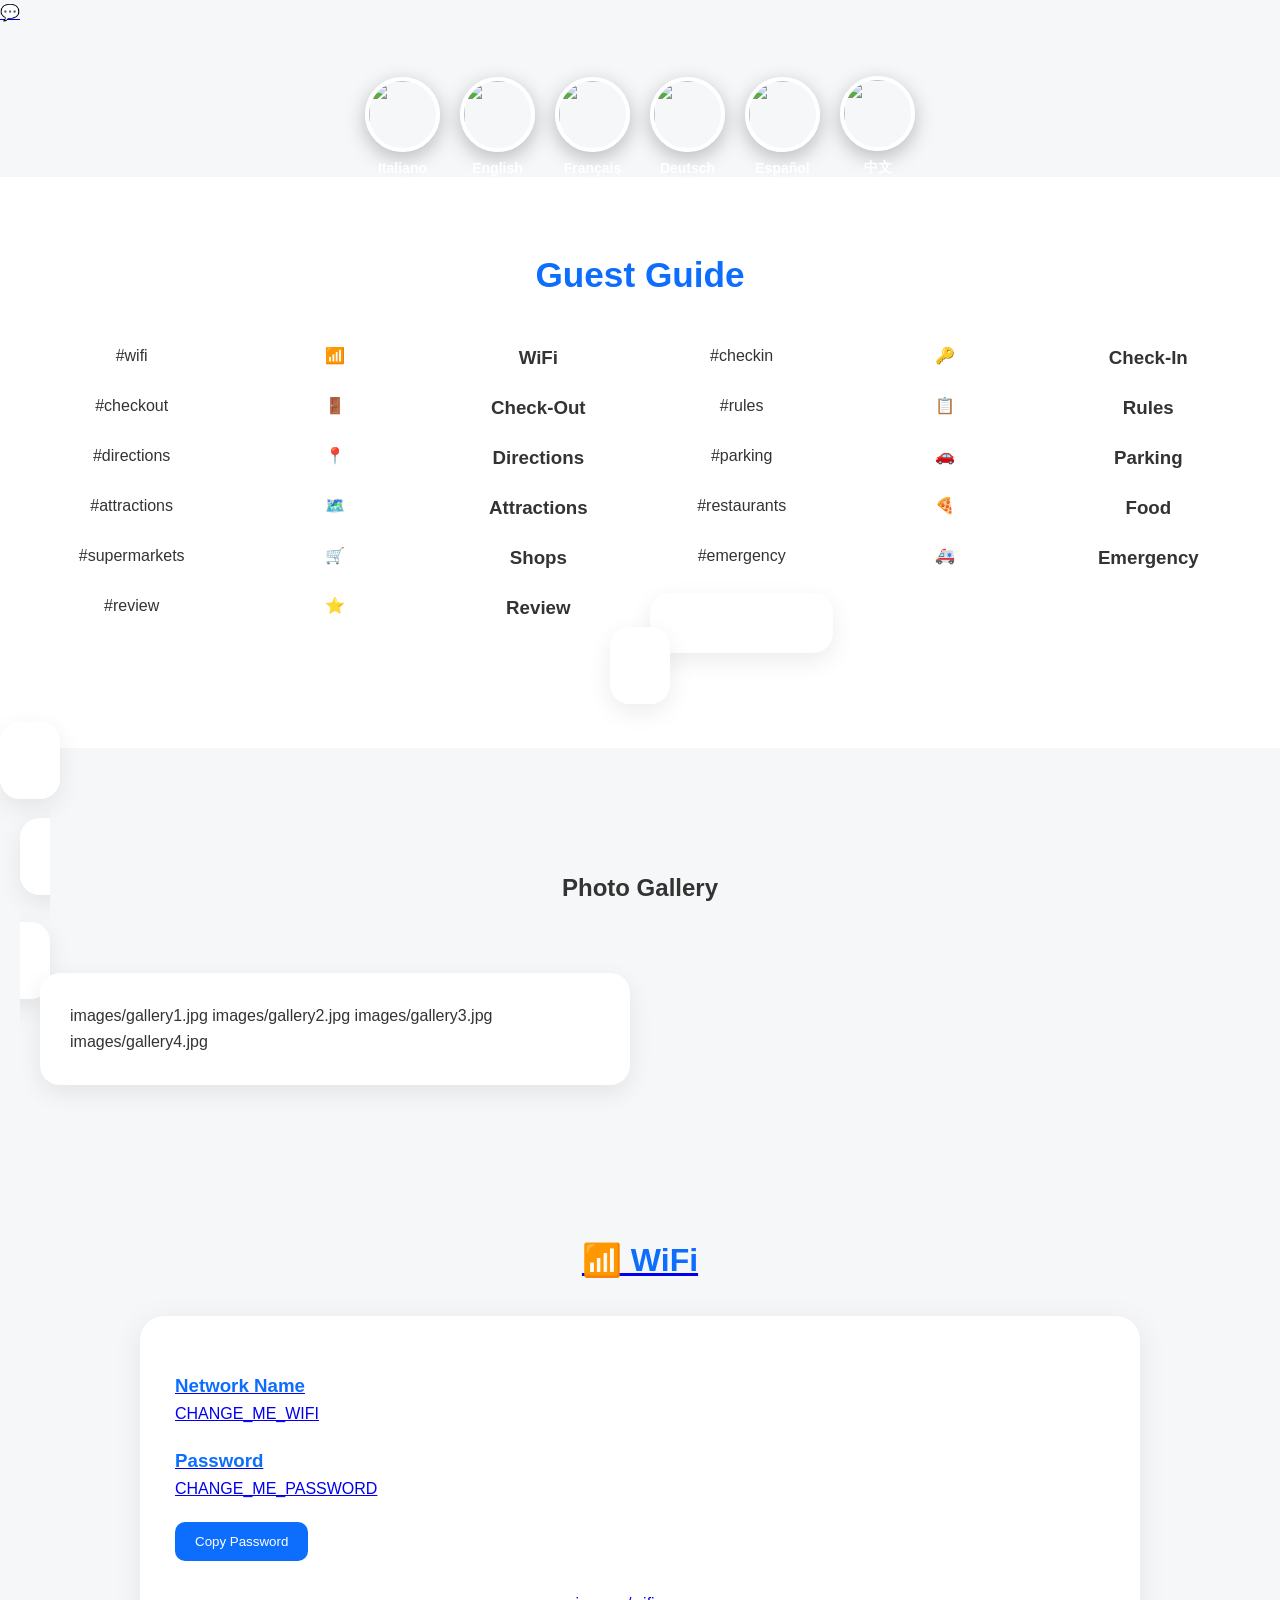
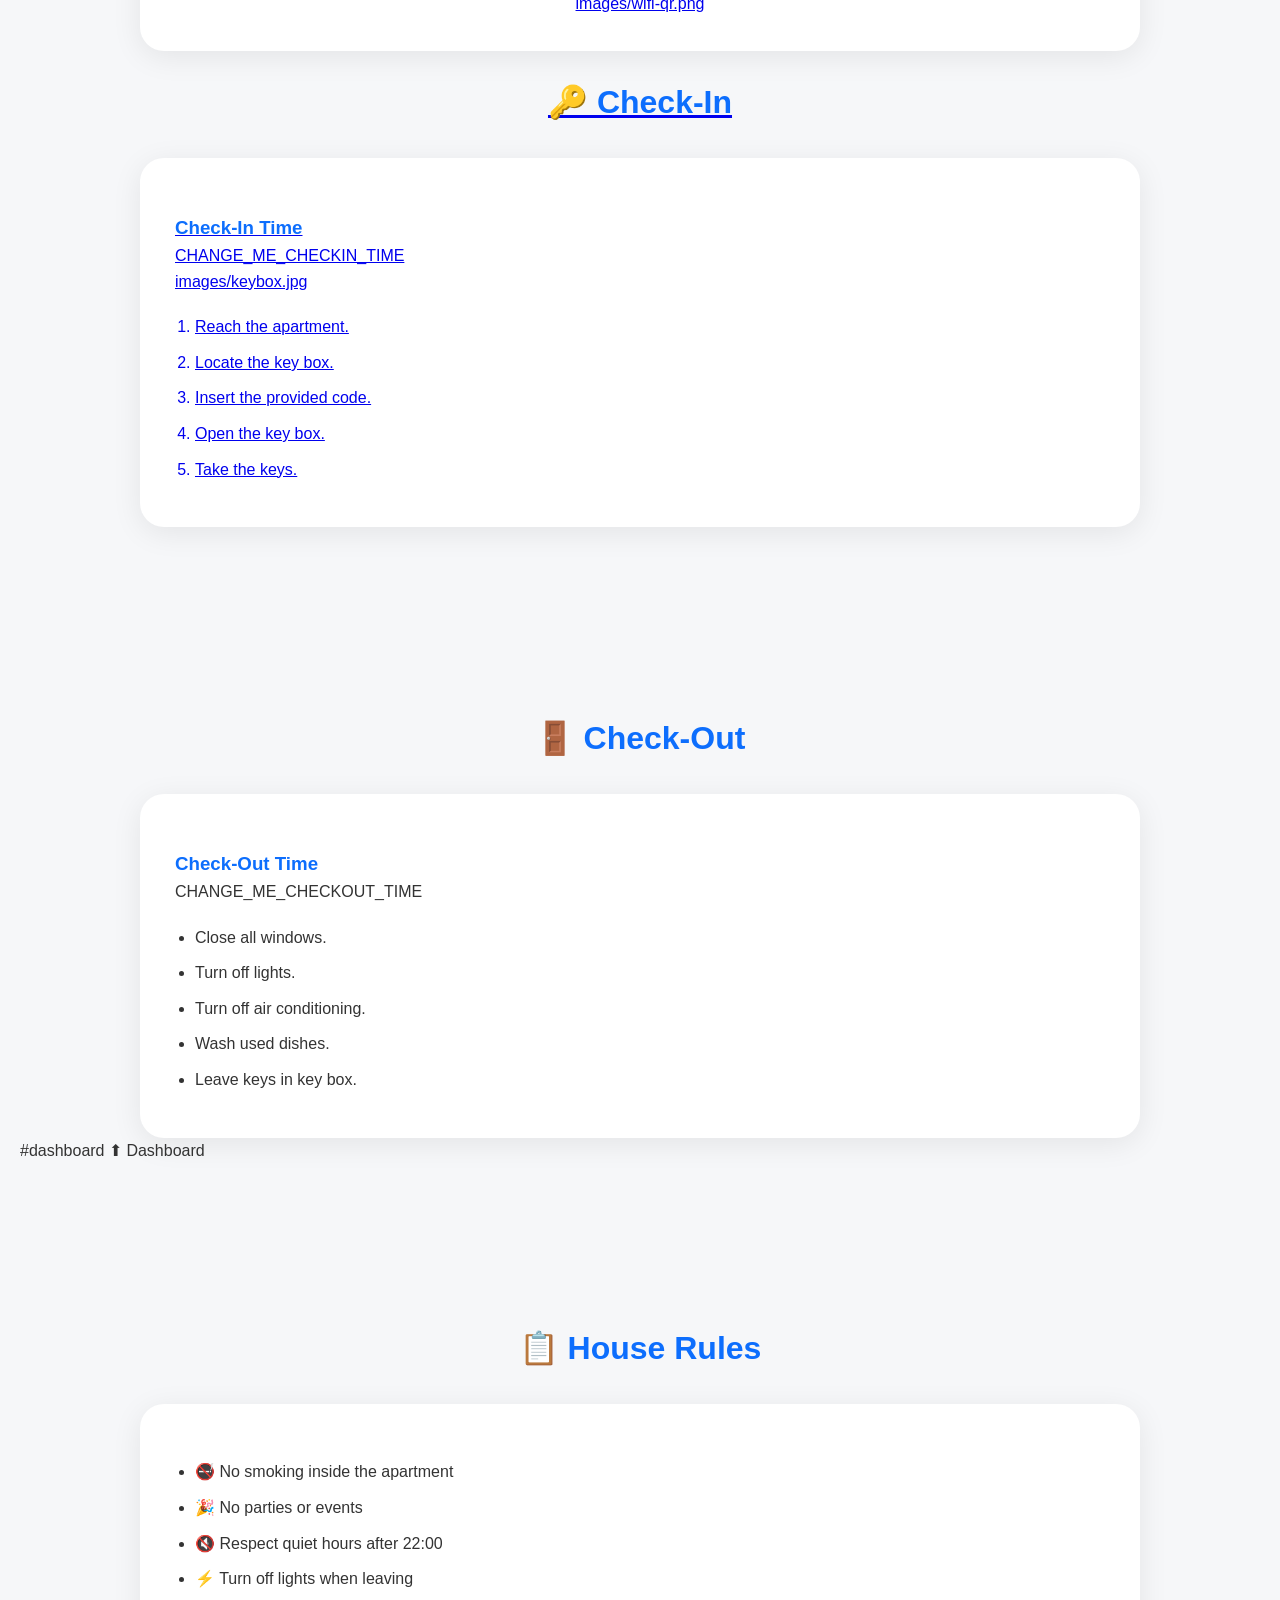
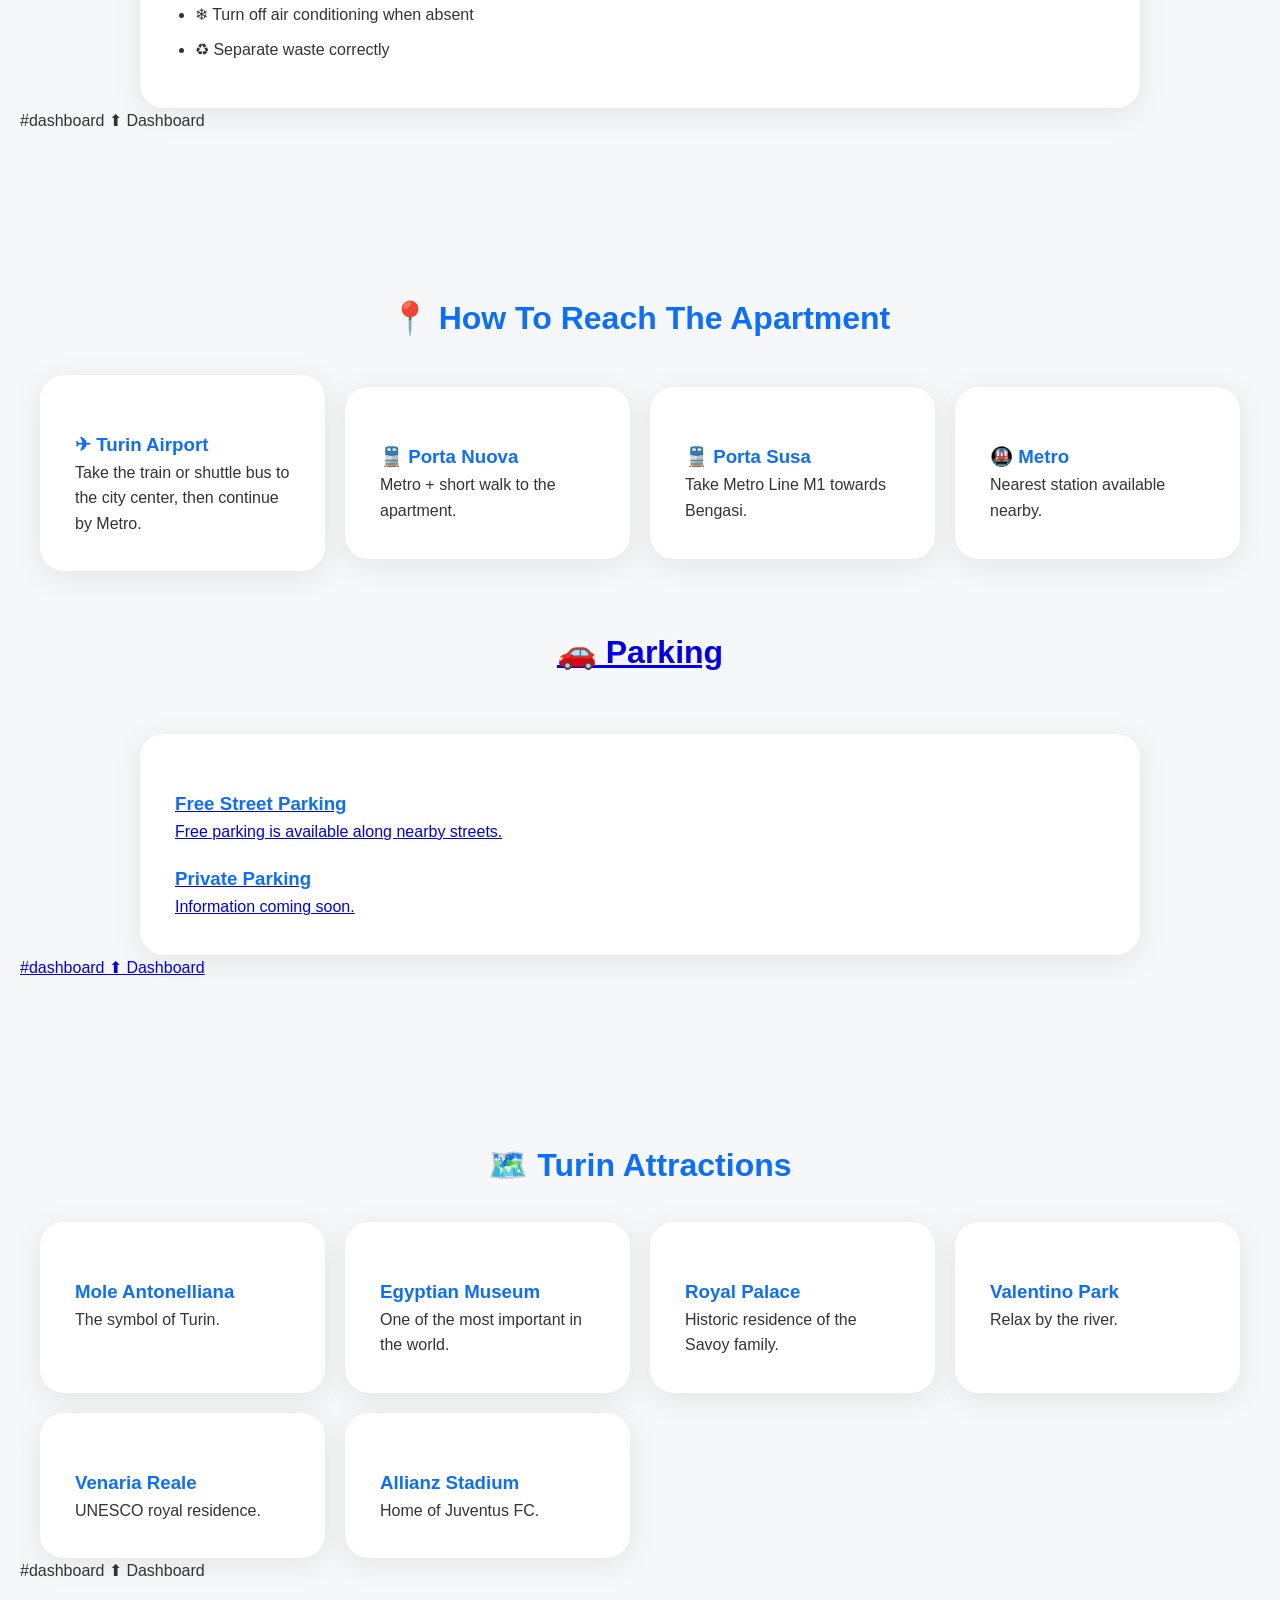
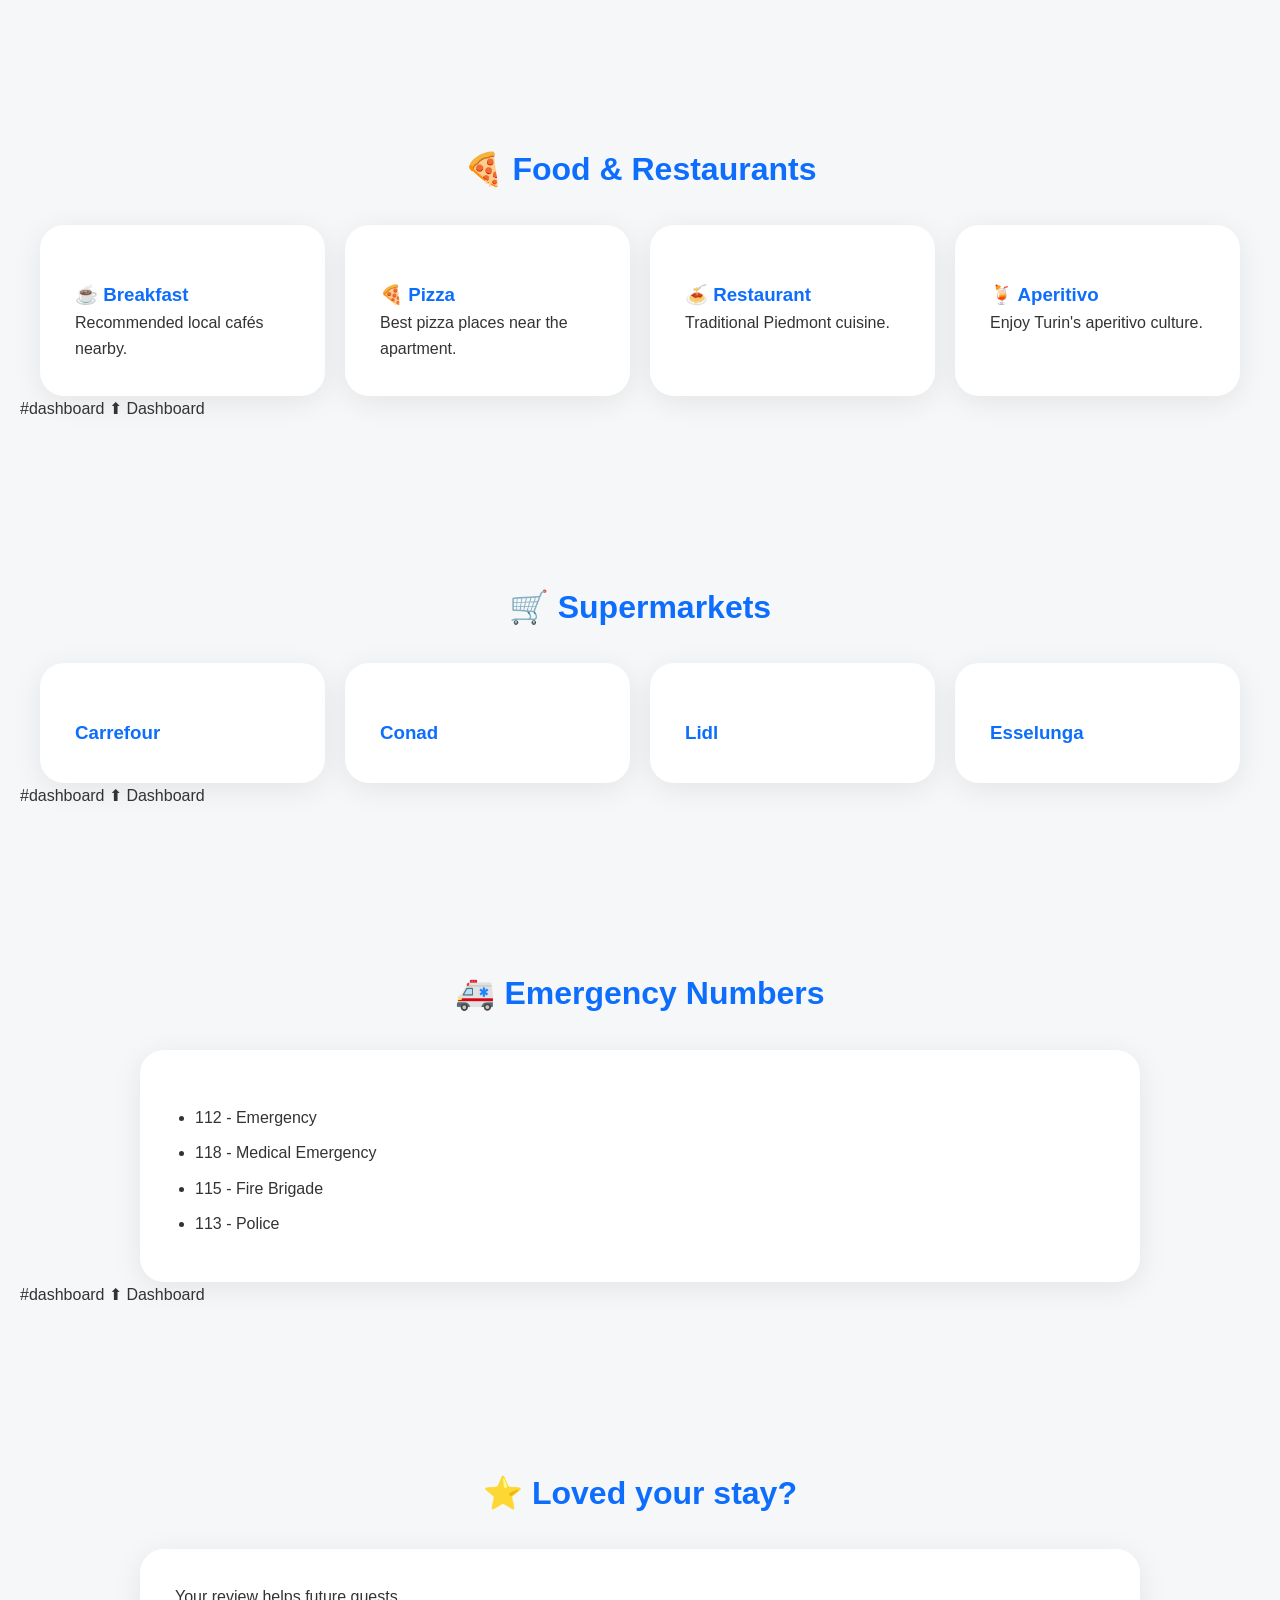
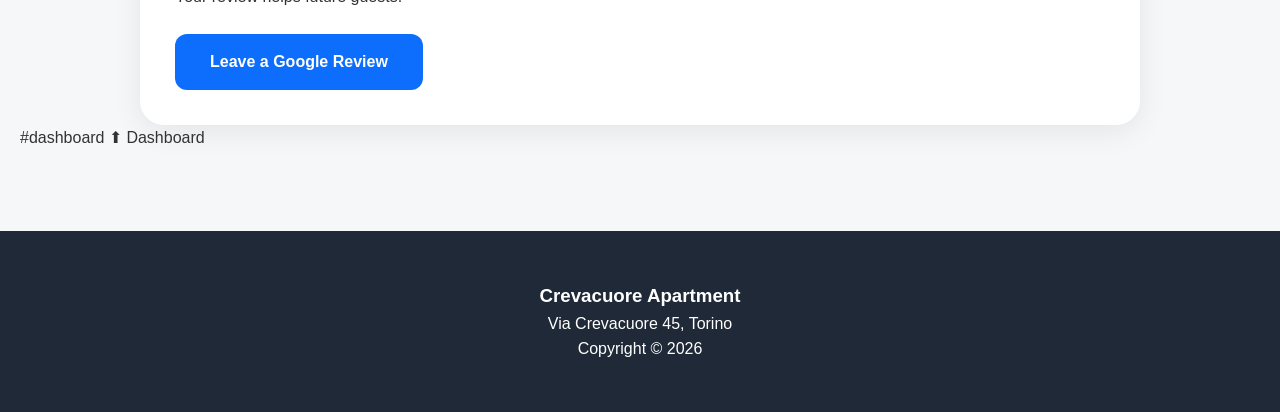
==== index.html @ 4a92e488 "initial commit" ====
<!DOCTYPE html>
<html lang="it">

<head>

    <meta charset="UTF-8">

    <meta name="viewport"
          content="width=device-width, initial-scale=1.0">

    <meta name="description"
          content="Crevacuore Apartment - Welcome Guide">

    <title>Crevacuore Apartment</title>

    <link rel="stylesheet" href="style.css">

</head>

<body>

<!-- ===================================== -->
<!-- FLOATING WHATSAPP -->
<!-- ===================================== -->

<a href="https://wa.me/CHANGE_ME_WHATSAPP"
   class="whatsapp-button"
   target="_blank">

    💬

</a>


<!-- ===================================== -->
<!-- HERO -->
<!-- ====================================

        <div class="hero-content">

            <h1 id="site-title">
                Crevacuore Apartment
            </h1>

            <p id="welcome-message">
                Welcome to Turin
            </p>

            <!-- Language Selector -->

            <div class="language-selector">

                <button class="lang-btn"
                        data-lang="it">
             
                    <img src="https://flagcdn.com/w160/it.png">

                    <span>Italiano</span>

                </button>

                <button class="lang-btn"
                        data-lang="en">

                    <img src="https://flagcdn.com/w160/gb.png">

                    <span>English</span>

                </button>

                <button class="lang-btn"
                        data-lang="fr">

                    <img src="https://flagcdn.com/w160/fr.png">

                    <span>Français</span>

                </button>

                <button class="lang-btn"
                        data-lang="de">

                    <img src="https://flagcdn.com/w160/de.png">

                    <span>Deutsch</span>

                </button>

                <button class="lang-btn"
                        data-lang="es">

                    <img src="https://flagcdn.com/w160/es.png">

                    <span>Español</span>

                </button>

                <button class="lang-btn"
                        data-lang="zh">

                    <img src="https://flagcdn.com/w160/cn.png">

                    <span>中文</span>

                </button>

            </div>

        </div>

    </div>

</header>


<!-- ===================================== -->
<!-- DASHBOARD -->
<!-- ===================================== -->

<section id="dashboard">

    <h2>Guest Guide</h2>

    <div class="dashboard-grid">

        #wifi
            <span>📶</span>
            <h3>WiFi</h3>
        </a>

        #checkin
            <span>🔑</span>
            <h3>Check‑In</h3>
        </a>

        #checkout
            <span>🚪</span>
            <h3>Check‑Out</h3>
        </a>

        #rules
            <span>📋</span>
            <h3>Rules</h3>
        </a>

        #directions
            <span>📍</span>
            <h3>Directions</h3>
        </a>

        #parking
            <span>🚗</span>
            <h3>Parking</h3>
        </a>

        #attractions
            <span>🗺️</span>
            <h3>Attractions</h3>
        </a>

        #restaurants
            <span>🍕</span>
            <h3>Food</h3>
        </a>

        #supermarkets
            <span>🛒</span>
            <h3>Shops</h3>
        </a>

        #emergency
            <span>🚑</span>
            <h3>Emergency</h3>
        </a>

        #review
            <span>⭐</span>
            <h3>Review</h3>
        </a>

        <a href="https://wa.me/CHANGE_ME_WHATSAPP"
           class="dashboard-card"
           target       </a>

    </div>

</section>


<!-- ===================================== -->
<!-- GALLERY -->
<!-- ===================================== -->

<section id="gallery">

    <h2>Photo Gallery</h2>

    <div class="gallery-grid">

        images/gallery1.jpg
        images/gallery2.jpg
        images/gallery3.jpg
        images/gallery4.jpg
        <mages/gallery5.jpg

    </div>

    <a href="#dashboard"
       class   </a>

</section>


<!-- ===================================== -->
<!-- WIFI -->
<!-- ===================================== -->

<section id="wifi"
         class="content-section">

    <h2>📶 WiFi</h2>

    <div class="card">

        <h3>Network Name</h3>

        <p id="wifi-name">
            CHANGE_ME_WIFI
        </p>

        <h3>Password</h3>

        <p id="wifi-password">
            CHANGE_ME_PASSWORD
        </p>

        <button id="copy-password">

            Copy Password

        </button>

        <div class="wifi-qr">

            images/wifi-qr.png

        </div>

    </div>

    <a href="#

       ⬆ Dashboard

    </a>

</section>


<!-- ===================================== -->
<!-- CHECK IN -->
<!-- ===================================== -->

<section id="checkin"
         class="content-section">

    <h2>🔑 Check‑In</h2>

    <div class="card">

        <h3>Check-In Time</h3>

        <p>

            CHANGE_ME_CHECKIN_TIME

        </p>

        images/keybox.jpg

        <ol>

            <li>Reach the apartment.</li>

            <li>Locate the key box.</li>

            <li>Insert the provided code.</li>

            <li>Open the key box.</li>

            <li>Take the keys.</li>

        </ol>

    </div>

    <a hrefard

       ⬆ Dashboard

    </a>

</section>


<!-- ===================================== -->
<!-- CHECK OUT -->
<!-- ===================================== -->

<section id="checkout"
         class="content-section">

    <h2>🚪 Check‑Out</h2>

    <div class="card">

        <h3>Check-Out Time</h3>

        <p>

            CHANGE_ME_CHECKOUT_TIME

        </p>

        <ul>

            <li>Close all windows.</li>

            <li>Turn off lights.</li>

            <li>Turn off air conditioning.</li>

            <li>Wash used dishes.</li>

            <li>Leave keys in key box.</li>

        </ul>

    </div>

    #dashboard

       ⬆ Dashboard

    </a>

</section>

<!-- ===================================== -->
<!-- HOUSE RULES -->
<!-- ===================================== -->

<section id="rules"
         class="content-section">

    <h2>📋 House Rules</h2>

    <div class="card">

        <ul>

            <li>🚭 No smoking inside the apartment</li>

            <li>🎉 No parties or events</li>

            <li>🔇 Respect quiet hours after 22:00</li>

            <li>⚡ Turn off lights when leaving</li>

            <li>❄ Turn off air conditioning when absent</li>

            <li>♻ Separate waste correctly</li>

        </ul>

    </div>

    #dashboard
        ⬆ Dashboard
    </a>

</section>


<!-- ===================================== -->
<!-- HOW TO REACH US -->
<!-- ===================================== -->

<section id="directions"
         class="content-section">

    <h2>📍 How To Reach The Apartment</h2>

    <div class="directions-grid">

        <div class="card">

            <h3>✈ Turin Airport</h3>

            <p>
                Take the train or shuttle bus to the city
                center, then continue by Metro.
            </p>

        </div>

        <div class="card">

            <h3>🚆 Porta Nuova</h3>

            <p>
                Metro + short walk to the apartment.
            </p>

        </div>

        <div class="card">

            <h3>🚆 Porta Susa</h3>

            <p>
                Take Metro Line M1 towards Bengasi.
            </p>

        </div>

        <div class="card">

            <h3>🚇 Metro</h3>

            <p>
                Nearest station available nearby.
            </p>

        </div>

    </div>

    <p class="maps-link">

        <a target="_blank"
           href="https://mapsino

            Open in Google Maps

        </a>

    </p>

    #dashboard
        ⬆ Dashboard
    </a>

</section>


<!-- ===================================== -->
<!-- PARKING -->
<!-- ===================================== -->

<section id="parking"
         class="content-section">

    <h2>🚗 Parking</h2>

    <div class="card">

        <h3>Free Street Parking</h3>

        <p>

            Free parking is available along nearby streets.

        </p>

        <h3>Private Parking</h3>

        <p>

            Information coming soon.

        </p>

    </div>

    #dashboard
        ⬆ Dashboard
    </a>

</section>


<!-- ===================================== -->
<!-- ATTRACTIONS -->
<!-- ===================================== -->

<section id="attractions"
         class="content-section">

    <h2>🗺️ Turin Attractions</h2>

    <div class="cards-grid">

        <div class="card">
            <h3>Mole Antonelliana</h3>
            <p>The symbol of Turin.</p>
        </div>

        <div class="card">
            <h3>Egyptian Museum</h3>
            <p>One of the most important in the world.</p>
        </div>

        <div class="card">
            <h3>Royal Palace</h3>
            <p>Historic residence of the Savoy family.</p>
        </div>

        <div class="card">
            <h3>Valentino Park</h3>
            <p>Relax by the river.</p>
        </div>

        <div class="card">
            <h3>Venaria Reale</h3>
            <p>UNESCO royal residence.</p>
        </div>

        <div class="card">
            <h3>Allianz Stadium</h3>
            <p>Home of Juventus FC.</p>
        </div>

    </div>

    #dashboard
        ⬆ Dashboard
    </a>

</section>


<!-- ===================================== -->
<!-- RESTAURANTS -->
<!-- ===================================== -->

<section id="restaurants"
         class="content-section">

    <h2>🍕 Food & Restaurants</h2>

    <div class="cards-grid">

        <div class="card">
            <h3>☕ Breakfast</h3>
            <p>Recommended local cafés nearby.</p>
        </div>

        <div class="card">
            <h3>🍕 Pizza</h3>
            <p>Best pizza places near the apartment.</p>
        </div>

        <div class="card">
            <h3>🍝 Restaurant</h3>
            <p>Traditional Piedmont cuisine.</p>
        </div>

        <div class="card">
            <h3>🍹 Aperitivo</h3>
            <p>Enjoy Turin's aperitivo culture.</p>
        </div>

    </div>

    #dashboard
        ⬆ Dashboard
    </a>

</section>


<!-- ===================================== -->
<!-- SUPERMARKETS -->
<!-- ===================================== -->

<section id="supermarkets"
         class="content-section">

    <h2>🛒 Supermarkets</h2>

    <div class="cards-grid">

        <div class="card">
            <h3>Carrefour</h3>
        </div>

        <div class="card">
            <h3>Conad</h3>
        </div>

        <div class="card">
            <h3>Lidl</h3>
        </div>

        <div class="card">
            <h3>Esselunga</h3>
        </div>

    </div>

    #dashboard
        ⬆ Dashboard
    </a>

</section>


<!-- ===================================== -->
<!-- EMERGENCY -->
<!-- ===================================== -->

<section id="emergency"
         class="content-section">

    <h2>🚑 Emergency Numbers</h2>

    <div class="card">

        <ul>

            <li>112 - Emergency</li>

            <li>118 - Medical Emergency</li>

            <li>115 - Fire Brigade</li>

            <li>113 - Police</li>

        </ul>

    </div>

    #dashboard
        ⬆ Dashboard
    </a>

</section>


<!-- ===================================== -->
<!-- GOOGLE REVIEW -->
<!-- ===================================== -->

<section id="review"
         class="content-section">

    <h2>⭐ Loved your stay?</h2>

    <div class="card">

        <p>

            Your review helps future guests.

        </p>

        <a class="review-button"
           target="_blank"
           href="https://g.page/r/CS7gSEFVlZXQEAE/review">

            Leave a Google Review

        </a>

    </div>

    #dashboard
        ⬆ Dashboard
    </a>

</section>


<!-- ===================================== -->
<!-- FOOTER -->
<!-- ===================================== -->

<footer>

    <div class="footer-content">

        <h3>Crevacuore Apartment</h3>

        <p>
            Via Crevacuore 45, Torino
        </p>

        <p>
            Copyright © 2026
        </p>

    </div>

</footer>


<!-- ===================================== -->
<!-- JAVASCRIPT -->
<!-- ===================================== -->

<script src="script.js"></script>

</body>
</html>
---- style.css ----
/* =======================================
   RESET
======================================= */

*{
    margin:0;
    padding:0;
    box-sizing:border-box;
}

html{
    scroll-behavior:smooth;
}

body{

    font-family:
        "Segoe UI",
        Tahoma,
        Geneva,
        Verdana,
        sans-serif;

    background:#f6f7f9;
    color:#333;

    line-height:1.6;
}

/* =======================================
   HERO
======================================= */

#hero{

    min-height:100vh;

    background-image:
        linear-gradient(
            rgba(0,0,0,.45),
            rgba(0,0,0,.45)
        ),
        url("images/hero.jpg");

    background-size:cover;
    background-position:center;

    display:flex;
    justify-content:center;
    align-items:center;

    text-align:center;
}

.hero-overlay{

    width:100%;
    padding:40px;
}

.hero-content{

    max-width:1200px;
    margin:auto;
}

#site-title{

    color:white;
    font-size:clamp(2.8rem,8vw,5rem);

    font-weight:700;
}

#welcome-message{

    color:white;

    margin-top:15px;

    font-size:1.4rem;
}

/* =======================================
   LANGUAGE SELECTOR
======================================= */

.language-selector{

    display:flex;

    justify-content:center;
    align-items:center;

    gap:20px;

    margin-top:50px;

    flex-wrap:wrap;
}

.lang-btn{

    border:none;
    background:none;

    cursor:pointer;

    display:flex;

    flex-direction:column;

    align-items:center;

    gap:8px;

    transition:.3s;
}

.lang-btn:hover{

    transform:translateY(-4px);
}

.lang-btn img{

    width:75px;
    height:75px;

    border-radius:50%;

    object-fit:cover;

    border:4px solid white;

    box-shadow:
        0 6px 20px
        rgba(0,0,0,.25);
}

.lang-btn span{

    color:white;

    font-size:14px;

    font-weight:600;
}

.gallery-overlay{
    position:fixed;
    inset:0;
    background:rgba(0,0,0,.9);
    display:flex;
    justify-content:center;
    align-items:center;
    z-index:10000;
}

.gallery-modal img{
    max-width:90%;
    max-height:90vh;
    border-radius:12px;
}

.close-gallery{
    position:absolute;
    top:20px;
    right:30px;
    color:white;
    font-size:40px;
    cursor:pointer;
}

.visible{
    animation:fadeIn .6s ease;
}

@keyframes fadeIn{
    from{
        opacity:0;
        transform:translateY(15px);
    }
    to{
        opacity:1;
        transform:translateY(0);
    }
}
/* =======================================
   DASHBOARD
======================================= */

#dashboard{

    padding:70px 20px;

    background:white;

    text-align:center;
}

#dashboard h2{

    font-size:2.2rem;

    color:#0d6efd;

    margin-bottom:40px;
}

.dashboard-grid{

    display:grid;

    gap:20px;

    max-width:1200px;

    margin:auto;

    grid-template-columns:
        repeat(
            auto-fit,
            minmax(180px,1fr)
        );
}

.dashboard-card{

    background:white;

    border-radius:20px;

    padding:30px;

    text-decoration:none;

    color:#333;

    box-shadow:
      0 8px 25px
      rgba(0,0,0,.08);

    transition:.3s;
}

.dashboard-card:hover{

    transform:translateY(-5px);

    box-shadow:
      0 16px 40px
      rgba(0,0,0,.15);
}

.dashboard-card span{

    display:block;

    font-size:2.6rem;

    margin-bottom:12px;
}

/* =======================================
   GALLERY
======================================= */

#gallery{

    padding:70px 20px;
}

#gallery h2{

    text-align:center;

    margin-bottom:40px;
}

.gallery-grid{

    max-width:1200px;

    margin:auto;

    display:grid;

    gap:20px;

    grid-template-columns:
        repeat(
            auto-fit,
            minmax(250px,1fr)
        );
}

.gallery-grid img{

    width:100%;

    height:260px;

    object-fit:cover;

    border-radius:20px;

    box-shadow:
        0 4px 18px
        rgba(0,0,0,.12);
}

/* =======================================
   SECTIONS
======================================= */

.content-section{

    padding:80px 20px;
}

.content-section h2{

    text-align:center;

    color:#0d6efd;

    margin-bottom:30px;

    font-size:2rem;
}

.card{

    background:white;

    max-width:1000px;

    margin:auto;

    padding:35px;

    border-radius:24px;

    box-shadow:
      0 6px 30px
      rgba(0,0,0,.08);
}

.card h3{

    margin-top:20px;

    color:#0d6efd;
}

.card ul,
.card ol{

    margin-top:20px;
    padding-left:20px;
}

.card li{

    margin-bottom:10px;
}

/* =======================================
   GRID CARDS
======================================= */

.cards-grid{

    max-width:1200px;

    margin:auto;

    display:grid;

    grid-template-columns:
        repeat(
            auto-fit,
            minmax(250px,1fr)
        );

    gap:20px;
}

.cards-grid .card{

    margin:0;
}

/* =======================================
   DIRECTIONS GRID
======================================= */

.directions-grid{

    max-width:1200px;

    margin:auto;

    display:grid;

    gap:20px;

    grid-template-columns:
        repeat(
            auto-fit,
            minmax(240px,1fr)
        );
}

.maps-link{

    text-align:center;

    margin-top:30px;
}

/* =======================================
   REVIEW BUTTON
======================================= */

.review-button{

    display:inline-block;

    margin-top:25px;

    padding:15px 35px;

    background:#0d6efd;

    color:white;

    text-decoration:none;

    border-radius:12px;

    font-weight:600;

    transition:.3s;
}

.review-button:hover{

    background:#084fcc;
}

/* =======================================
   COPY BUTTON
======================================= */

#copy-password{

    margin-top:20px;

    padding:12px 20px;

    border:none;

    border-radius:10px;

    background:#0d6efd;

    color:white;

    cursor:pointer;
}

/* =======================================
   QR CODE
======================================= */

.wifi-qr{

    text-align:center;

    margin-top:30px;
}

.wifi-qr img{

    width:220px;

    border-radius:12px;
}

/* =======================================
   DASHBOARD LINK
======================================= */

.back-dashboard{

    display:block;

    text-align:center;

    margin-top:35px;

    text-decoration:none;

    font-weight:600;

    color:#0d6efd;
}

/* =======================================
   FOOTER
======================================= */

footer{

    background:#1f2937;

    color:white;

    padding:50px 20px;

    text-align:center;
}

/* =======================================
   WHATSAPP
======================================= */

.whatsapp-float{

    position:fixed;

    right:25px;
    bottom:25px;

    width:65px;
    height:65px;

    border-radius:50%;

    background:#25d366;

    color:white;

    display:flex;
    justify-content:center;
    align-items:center;

    text-decoration:none;

    font-size:32px;

    box-shadow:
      0 8px 24px
      rgba(0,0,0,.25);

    z-index:9999;
}

/* =======================================
   MOBILE
======================================= */

@media(max-width:768px){

    #site-title{

        font-size:2.4rem;
    }

    .lang-btn img{

        width:60px;
        height:60px;
    }

    .dashboard-grid{

        grid-template-columns:
            repeat(
                2,
                1fr
            );
    }

    .card{

        padding:25px;
    }
}
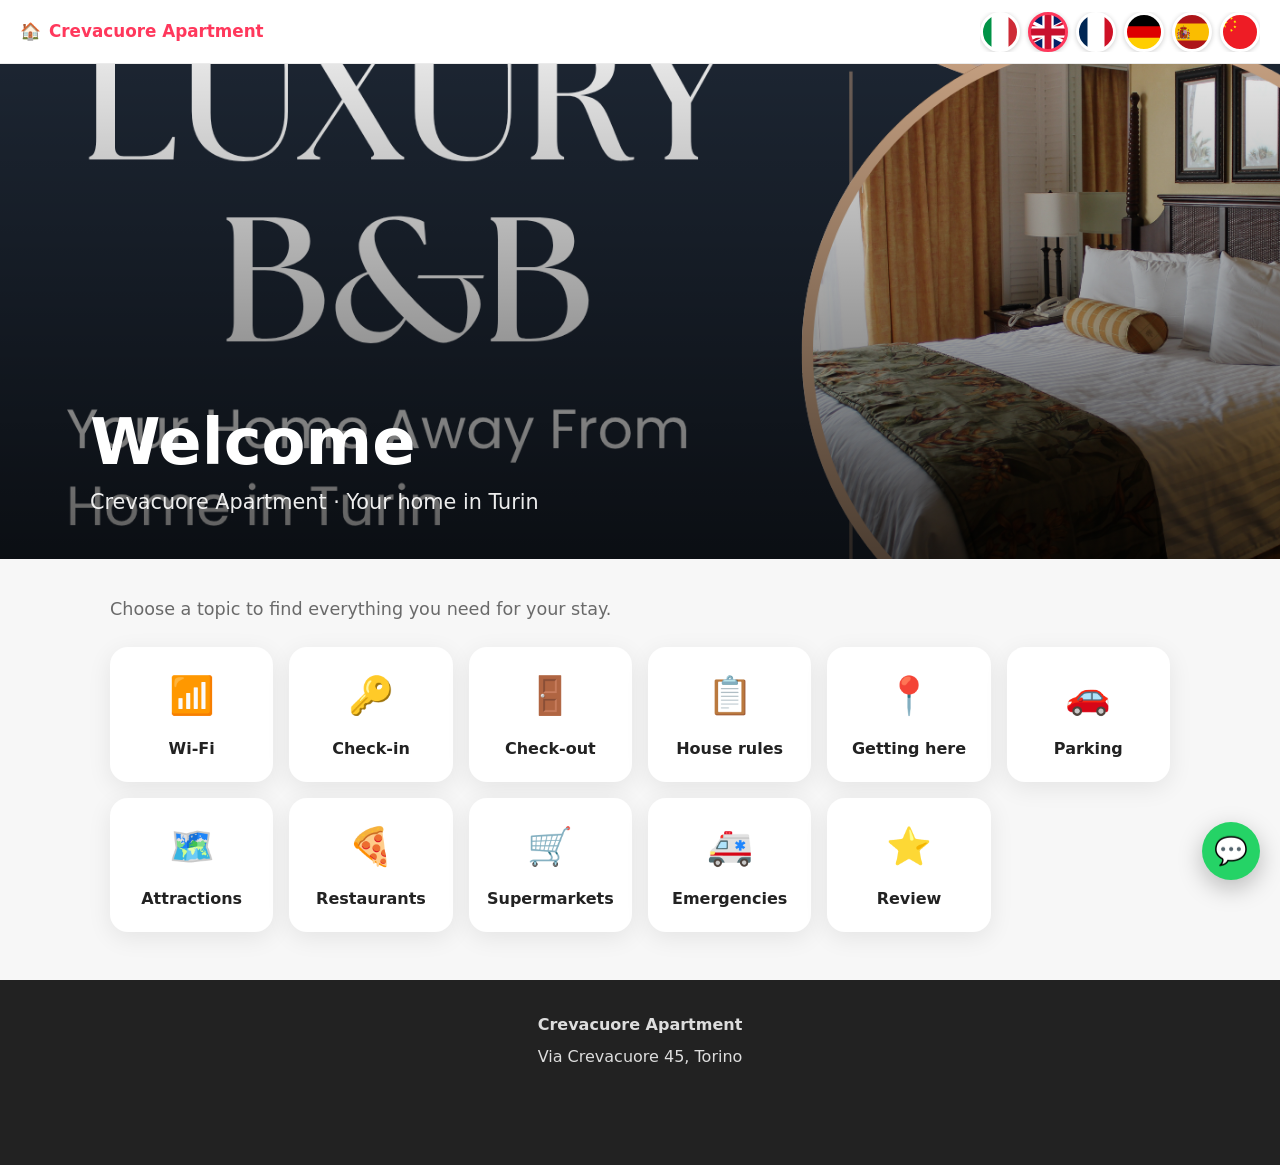
==== commit 53f348e8: "initial version updated" ====
--- a/index.html
+++ b/index.html
@@ -1,715 +1,550 @@
 <!DOCTYPE html>
 <html lang="it">
-
 <head>
-
-    <meta charset="UTF-8">
-
-    <meta name="viewport"
-          content="width=device-width, initial-scale=1.0">
-
-    <meta name="description"
-          content="Crevacuore Apartment - Welcome Guide">
-
-    <title>Crevacuore Apartment</title>
-
-    <link rel="stylesheet" href="style.css">
-
+<meta charset="UTF-8">
+<meta name="viewport" content="width=device-width, initial-scale=1.0">
+<title>Crevacuore Apartment</title>
+
+<style>
+:root{
+    --accent:#ff385c;
+    --accent-dark:#e31c5f;
+    --text:#222;
+    --muted:#6a6a6a;
+    --bg:#f7f7f7;
+    --card:#fff;
+    --line:#ebebeb;
+    --radius:18px;
+    --shadow:0 6px 24px rgba(0,0,0,.08);
+}
+
+*{box-sizing:border-box;margin:0;padding:0;}
+
+body{
+    font-family:system-ui,-apple-system,"Segoe UI",Roboto,Helvetica,Arial,sans-serif;
+    color:var(--text);
+    background:var(--bg);
+    line-height:1.6;
+}
+
+/* ---------- Header fisso con lingue ---------- */
+
+.topbar{
+    position:sticky;
+    top:0;
+    z-index:100;
+    height:64px;
+    display:flex;
+    align-items:center;
+    justify-content:space-between;
+    gap:12px;
+    padding:0 20px;
+    background:rgba(255,255,255,.94);
+    backdrop-filter:blur(12px);
+    -webkit-backdrop-filter:blur(12px);
+    border-bottom:1px solid var(--line);
+}
+
+.brand{
+    display:flex;
+    align-items:center;
+    gap:8px;
+    border:0;
+    background:none;
+    font:inherit;
+    font-weight:700;
+    font-size:1.05rem;
+    color:var(--accent);
+    cursor:pointer;
+    white-space:nowrap;
+}
+
+.langs{
+    display:flex;
+    gap:8px;
+    overflow-x:auto;
+    scrollbar-width:none;
+}
+
+.langs::-webkit-scrollbar{display:none;}
+
+.lang{
+    flex:0 0 auto;
+    width:40px;
+    height:40px;
+    border:3px solid #fff;
+    border-radius:50%;
+    background-color:#fff;
+    background-size:cover;
+    background-position:center;
+    box-shadow:0 1px 5px rgba(0,0,0,.2);
+    font-size:1.3rem;
+    line-height:1;
+    cursor:pointer;
+    transition:transform .2s,border-color .2s;
+}
+
+.lang:hover{transform:scale(1.1);}
+.lang.active{border-color:var(--accent);}
+
+/* ---------- Hero ---------- */
+
+.hero{
+    min-height:55vh;
+    display:flex;
+    align-items:flex-end;
+    padding:40px 20px;
+    color:#fff;
+    background-color:#3a4a5c;
+    background-image:
+        linear-gradient(to top,rgba(0,0,0,.65),rgba(0,0,0,.1)),
+        url("images/hero-home.png");
+    background-size:cover;
+    background-position:center;
+}
+
+.hero-inner{
+    width:100%;
+    max-width:1100px;
+    margin:0 auto;
+}
+
+.hero h1{
+    font-size:clamp(2.2rem,7vw,4rem);
+    line-height:1.1;
+}
+
+.hero p{
+    margin-top:8px;
+    font-size:clamp(1rem,2.5vw,1.3rem);
+    opacity:.92;
+}
+
+/* ---------- Contenuto ---------- */
+
+.container{
+    max-width:1100px;
+    margin:0 auto;
+    padding:36px 20px 48px;
+}
+
+.intro{
+    margin-bottom:24px;
+    font-size:1.1rem;
+    color:var(--muted);
+}
+
+.dashboard{
+    display:grid;
+    grid-template-columns:repeat(auto-fill,minmax(150px,1fr));
+    gap:16px;
+}
+
+.tile{
+    display:flex;
+    flex-direction:column;
+    align-items:center;
+    justify-content:center;
+    gap:10px;
+    min-height:130px;
+    padding:20px 12px;
+    background:var(--card);
+    border-radius:var(--radius);
+    box-shadow:var(--shadow);
+    color:var(--text);
+    font-weight:600;
+    text-align:center;
+    text-decoration:none;
+    transition:transform .2s,box-shadow .2s;
+}
+
+.tile:hover{
+    transform:translateY(-4px);
+    box-shadow:0 12px 32px rgba(0,0,0,.12);
+}
+
+.tile-icon{font-size:2.3rem;}
+
+.section-title{
+    margin:44px 0 18px;
+    font-size:1.5rem;
+}
+
+.gallery{
+    display:grid;
+    grid-template-columns:repeat(auto-fill,minmax(220px,1fr));
+    gap:14px;
+}
+
+.gallery img{
+    width:100%;
+    aspect-ratio:4/3;
+    object-fit:cover;
+    border-radius:14px;
+    cursor:zoom-in;
+}
+
+.lightbox{
+    position:fixed;
+    inset:0;
+    z-index:300;
+    display:grid;
+    place-items:center;
+    padding:20px;
+    background:rgba(0,0,0,.9);
+    cursor:zoom-out;
+}
+
+.lightbox img{
+    max-width:100%;
+    max-height:90vh;
+    border-radius:12px;
+}
+
+/* ---------- Footer e WhatsApp ---------- */
+
+.footer{
+    display:flex;
+    flex-direction:column;
+    align-items:center;
+    gap:6px;
+    padding:32px 20px 96px;
+    background:#222;
+    color:#ddd;
+    text-align:center;
+}
+
+.wa-float{
+    position:fixed;
+    right:20px;
+    bottom:20px;
+    z-index:200;
+    width:58px;
+    height:58px;
+    border:0;
+    border-radius:50%;
+    background:#25d366;
+    color:#fff;
+    font-size:1.7rem;
+    box-shadow:0 8px 24px rgba(0,0,0,.25);
+    cursor:pointer;
+}
+
+/* ---------- Mobile ---------- */
+
+@media (max-width:760px){
+    .topbar{padding:0 12px;}
+    .brand-name{display:none;}
+    .lang{width:36px;height:36px;}
+    .hero{min-height:42vh;padding:28px 18px;}
+    .dashboard{grid-template-columns:repeat(3,1fr);gap:10px;}
+    .tile{min-height:104px;padding:14px 6px;font-size:.85rem;}
+    .tile-icon{font-size:1.9rem;}
+}
+
+@media (max-width:380px){
+    .dashboard{grid-template-columns:repeat(2,1fr);}
+}
+</style>
 </head>
 
 <body>
 
-<!-- ===================================== -->
-<!-- FLOATING WHATSAPP -->
-<!-- ===================================== -->
-
-<a href="https://wa.me/CHANGE_ME_WHATSAPP"
-   class="whatsapp-button"
-   target="_blank">
-
-    💬
-
-</a>
-
-
-<!-- ===================================== -->
-<!-- HERO -->
-<!-- ====================================
-
-        <div class="hero-content">
-
-            <h1 id="site-title">
-                Crevacuore Apartment
-            </h1>
-
-            <p id="welcome-message">
-                Welcome to Turin
-            </p>
-
-            <!-- Language Selector -->
-
-            <div class="language-selector">
-
-                <button class="lang-btn"
-                        data-lang="it">
-             
-                    <img src="https://flagcdn.com/w160/it.png">
-
-                    <span>Italiano</span>
-
-                </button>
-
-                <button class="lang-btn"
-                        data-lang="en">
-
-                    <img src="https://flagcdn.com/w160/gb.png">
-
-                    <span>English</span>
-
-                </button>
-
-                <button class="lang-btn"
-                        data-lang="fr">
-
-                    <img src="https://flagcdn.com/w160/fr.png">
-
-                    <span>Français</span>
-
-                </button>
-
-                <button class="lang-btn"
-                        data-lang="de">
-
-                    <img src="https://flagcdn.com/w160/de.png">
-
-                    <span>Deutsch</span>
-
-                </button>
-
-                <button class="lang-btn"
-                        data-lang="es">
-
-                    <img src="https://flagcdn.com/w160/es.png">
-
-                    <span>Español</span>
-
-                </button>
-
-                <button class="lang-btn"
-                        data-lang="zh">
-
-                    <img src="https://flagcdn.com/w160/cn.png">
-
-                    <span>中文</span>
-
-                </button>
-
-            </div>
-
-        </div>
-
+<header class="topbar">
+    <button class="brand" id="brand" type="button">
+        🏠 <span class="brand-name">Crevacuore Apartment</span>
+    </button>
+    <div class="langs" id="langs" role="group" aria-label="Language"></div>
+</header>
+
+<section class="hero">
+    <div class="hero-inner">
+        <h1 data-i18n="title">Benvenuti</h1>
+        <p data-i18n="subtitle">Crevacuore Apartment · La vostra casa a Torino</p>
     </div>
-
-</header>
-
-
-<!-- ===================================== -->
-<!-- DASHBOARD -->
-<!-- ===================================== -->
-
-<section id="dashboard">
-
-    <h2>Guest Guide</h2>
-
-    <div class="dashboard-grid">
-
-        #wifi
-            <span>📶</span>
-            <h3>WiFi</h3>
-        </a>
-
-        #checkin
-            <span>🔑</span>
-            <h3>Check‑In</h3>
-        </a>
-
-        #checkout
-            <span>🚪</span>
-            <h3>Check‑Out</h3>
-        </a>
-
-        #rules
-            <span>📋</span>
-            <h3>Rules</h3>
-        </a>
-
-        #directions
-            <span>📍</span>
-            <h3>Directions</h3>
-        </a>
-
-        #parking
-            <span>🚗</span>
-            <h3>Parking</h3>
-        </a>
-
-        #attractions
-            <span>🗺️</span>
-            <h3>Attractions</h3>
-        </a>
-
-        #restaurants
-            <span>🍕</span>
-            <h3>Food</h3>
-        </a>
-
-        #supermarkets
-            <span>🛒</span>
-            <h3>Shops</h3>
-        </a>
-
-        #emergency
-            <span>🚑</span>
-            <h3>Emergency</h3>
-        </a>
-
-        #review
-            <span>⭐</span>
-            <h3>Review</h3>
-        </a>
-
-        <a href="https://wa.me/CHANGE_ME_WHATSAPP"
-           class="dashboard-card"
-           target       </a>
-
-    </div>
-
 </section>
 
-
-<!-- ===================================== -->
-<!-- GALLERY -->
-<!-- ===================================== -->
-
-<section id="gallery">
-
-    <h2>Photo Gallery</h2>
-
-    <div class="gallery-grid">
-
-        images/gallery1.jpg
-        images/gallery2.jpg
-        images/gallery3.jpg
-        images/gallery4.jpg
-        <mages/gallery5.jpg
-
-    </div>
-
-    <a href="#dashboard"
-       class   </a>
-
-</section>
-
-
-<!-- ===================================== -->
-<!-- WIFI -->
-<!-- ===================================== -->
-
-<section id="wifi"
-         class="content-section">
-
-    <h2>📶 WiFi</h2>
-
-    <div class="card">
-
-        <h3>Network Name</h3>
-
-        <p id="wifi-name">
-            CHANGE_ME_WIFI
-        </p>
-
-        <h3>Password</h3>
-
-        <p id="wifi-password">
-            CHANGE_ME_PASSWORD
-        </p>
-
-        <button id="copy-password">
-
-            Copy Password
-
-        </button>
-
-        <div class="wifi-qr">
-
-            images/wifi-qr.png
-
-        </div>
-
-    </div>
-
-    <a href="#
-
-       ⬆ Dashboard
-
-    </a>
-
-</section>
-
-
-<!-- ===================================== -->
-<!-- CHECK IN -->
-<!-- ===================================== -->
-
-<section id="checkin"
-         class="content-section">
-
-    <h2>🔑 Check‑In</h2>
-
-    <div class="card">
-
-        <h3>Check-In Time</h3>
-
-        <p>
-
-            CHANGE_ME_CHECKIN_TIME
-
-        </p>
-
-        images/keybox.jpg
-
-        <ol>
-
-            <li>Reach the apartment.</li>
-
-            <li>Locate the key box.</li>
-
-            <li>Insert the provided code.</li>
-
-            <li>Open the key box.</li>
-
-            <li>Take the keys.</li>
-
-        </ol>
-
-    </div>
-
-    <a hrefard
-
-       ⬆ Dashboard
-
-    </a>
-
-</section>
-
-
-<!-- ===================================== -->
-<!-- CHECK OUT -->
-<!-- ===================================== -->
-
-<section id="checkout"
-         class="content-section">
-
-    <h2>🚪 Check‑Out</h2>
-
-    <div class="card">
-
-        <h3>Check-Out Time</h3>
-
-        <p>
-
-            CHANGE_ME_CHECKOUT_TIME
-
-        </p>
-
-        <ul>
-
-            <li>Close all windows.</li>
-
-            <li>Turn off lights.</li>
-
-            <li>Turn off air conditioning.</li>
-
-            <li>Wash used dishes.</li>
-
-            <li>Leave keys in key box.</li>
-
-        </ul>
-
-    </div>
-
-    #dashboard
-
-       ⬆ Dashboard
-
-    </a>
-
-</section>
-
-<!-- ===================================== -->
-<!-- HOUSE RULES -->
-<!-- ===================================== -->
-
-<section id="rules"
-         class="content-section">
-
-    <h2>📋 House Rules</h2>
-
-    <div class="card">
-
-        <ul>
-
-            <li>🚭 No smoking inside the apartment</li>
-
-            <li>🎉 No parties or events</li>
-
-            <li>🔇 Respect quiet hours after 22:00</li>
-
-            <li>⚡ Turn off lights when leaving</li>
-
-            <li>❄ Turn off air conditioning when absent</li>
-
-            <li>♻ Separate waste correctly</li>
-
-        </ul>
-
-    </div>
-
-    #dashboard
-        ⬆ Dashboard
-    </a>
-
-</section>
-
-
-<!-- ===================================== -->
-<!-- HOW TO REACH US -->
-<!-- ===================================== -->
-
-<section id="directions"
-         class="content-section">
-
-    <h2>📍 How To Reach The Apartment</h2>
-
-    <div class="directions-grid">
-
-        <div class="card">
-
-            <h3>✈ Turin Airport</h3>
-
-            <p>
-                Take the train or shuttle bus to the city
-                center, then continue by Metro.
-            </p>
-
-        </div>
-
-        <div class="card">
-
-            <h3>🚆 Porta Nuova</h3>
-
-            <p>
-                Metro + short walk to the apartment.
-            </p>
-
-        </div>
-
-        <div class="card">
-
-            <h3>🚆 Porta Susa</h3>
-
-            <p>
-                Take Metro Line M1 towards Bengasi.
-            </p>
-
-        </div>
-
-        <div class="card">
-
-            <h3>🚇 Metro</h3>
-
-            <p>
-                Nearest station available nearby.
-            </p>
-
-        </div>
-
-    </div>
-
-    <p class="maps-link">
-
-        <a target="_blank"
-           href="https://mapsino
-
-            Open in Google Maps
-
-        </a>
-
-    </p>
-
-    #dashboard
-        ⬆ Dashboard
-    </a>
-
-</section>
-
-
-<!-- ===================================== -->
-<!-- PARKING -->
-<!-- ===================================== -->
-
-<section id="parking"
-         class="content-section">
-
-    <h2>🚗 Parking</h2>
-
-    <div class="card">
-
-        <h3>Free Street Parking</h3>
-
-        <p>
-
-            Free parking is available along nearby streets.
-
-        </p>
-
-        <h3>Private Parking</h3>
-
-        <p>
-
-            Information coming soon.
-
-        </p>
-
-    </div>
-
-    #dashboard
-        ⬆ Dashboard
-    </a>
-
-</section>
-
-
-<!-- ===================================== -->
-<!-- ATTRACTIONS -->
-<!-- ===================================== -->
-
-<section id="attractions"
-         class="content-section">
-
-    <h2>🗺️ Turin Attractions</h2>
-
-    <div class="cards-grid">
-
-        <div class="card">
-            <h3>Mole Antonelliana</h3>
-            <p>The symbol of Turin.</p>
-        </div>
-
-        <div class="card">
-            <h3>Egyptian Museum</h3>
-            <p>One of the most important in the world.</p>
-        </div>
-
-        <div class="card">
-            <h3>Royal Palace</h3>
-            <p>Historic residence of the Savoy family.</p>
-        </div>
-
-        <div class="card">
-            <h3>Valentino Park</h3>
-            <p>Relax by the river.</p>
-        </div>
-
-        <div class="card">
-            <h3>Venaria Reale</h3>
-            <p>UNESCO royal residence.</p>
-        </div>
-
-        <div class="card">
-            <h3>Allianz Stadium</h3>
-            <p>Home of Juventus FC.</p>
-        </div>
-
-    </div>
-
-    #dashboard
-        ⬆ Dashboard
-    </a>
-
-</section>
-
-
-<!-- ===================================== -->
-<!-- RESTAURANTS -->
-<!-- ===================================== -->
-
-<section id="restaurants"
-         class="content-section">
-
-    <h2>🍕 Food & Restaurants</h2>
-
-    <div class="cards-grid">
-
-        <div class="card">
-            <h3>☕ Breakfast</h3>
-            <p>Recommended local cafés nearby.</p>
-        </div>
-
-        <div class="card">
-            <h3>🍕 Pizza</h3>
-            <p>Best pizza places near the apartment.</p>
-        </div>
-
-        <div class="card">
-            <h3>🍝 Restaurant</h3>
-            <p>Traditional Piedmont cuisine.</p>
-        </div>
-
-        <div class="card">
-            <h3>🍹 Aperitivo</h3>
-            <p>Enjoy Turin's aperitivo culture.</p>
-        </div>
-
-    </div>
-
-    #dashboard
-        ⬆ Dashboard
-    </a>
-
-</section>
-
-
-<!-- ===================================== -->
-<!-- SUPERMARKETS -->
-<!-- ===================================== -->
-
-<section id="supermarkets"
-         class="content-section">
-
-    <h2>🛒 Supermarkets</h2>
-
-    <div class="cards-grid">
-
-        <div class="card">
-            <h3>Carrefour</h3>
-        </div>
-
-        <div class="card">
-            <h3>Conad</h3>
-        </div>
-
-        <div class="card">
-            <h3>Lidl</h3>
-        </div>
-
-        <div class="card">
-            <h3>Esselunga</h3>
-        </div>
-
-    </div>
-
-    #dashboard
-        ⬆ Dashboard
-    </a>
-
-</section>
-
-
-<!-- ===================================== -->
-<!-- EMERGENCY -->
-<!-- ===================================== -->
-
-<section id="emergency"
-         class="content-section">
-
-    <h2>🚑 Emergency Numbers</h2>
-
-    <div class="card">
-
-        <ul>
-
-            <li>112 - Emergency</li>
-
-            <li>118 - Medical Emergency</li>
-
-            <li>115 - Fire Brigade</li>
-
-            <li>113 - Police</li>
-
-        </ul>
-
-    </div>
-
-    #dashboard
-        ⬆ Dashboard
-    </a>
-
-</section>
-
-
-<!-- ===================================== -->
-<!-- GOOGLE REVIEW -->
-<!-- ===================================== -->
-
-<section id="review"
-         class="content-section">
-
-    <h2>⭐ Loved your stay?</h2>
-
-    <div class="card">
-
-        <p>
-
-            Your review helps future guests.
-
-        </p>
-
-        <a class="review-button"
-           target="_blank"
-           href="https://g.page/r/CS7gSEFVlZXQEAE/review">
-
-            Leave a Google Review
-
-        </a>
-
-    </div>
-
-    #dashboard
-        ⬆ Dashboard
-    </a>
-
-</section>
-
-
-<!-- ===================================== -->
-<!-- FOOTER -->
-<!-- ===================================== -->
-
-<footer>
-
-    <div class="footer-content">
-
-        <h3>Crevacuore Apartment</h3>
-
-        <p>
-            Via Crevacuore 45, Torino
-        </p>
-
-        <p>
-            Copyright © 2026
-        </p>
-
-    </div>
-
+<main class="container">
+    <p class="intro" data-i18n="intro"></p>
+    <nav class="dashboard" id="dashboard"></nav>
+
+    <h2 class="section-title" id="gallery-title" data-i18n="gallery"></h2>
+    <div class="gallery" id="gallery"></div>
+</main>
+
+<footer class="footer">
+    <strong>Crevacuore Apartment</strong>
+    <span>Via Crevacuore 45, Torino</span>
 </footer>
 
-
-<!-- ===================================== -->
-<!-- JAVASCRIPT -->
-<!-- ===================================== -->
-
-<script src="script.js"></script>
+<button class="wa-float" id="wa" type="button" aria-label="WhatsApp">💬</button>
+
+<script>
+"use strict";
+
+/* ========== CONFIGURAZIONE ========== */
+
+const CONFIG = {
+    whatsapp: "CHANGE_ME_WHATSAPP",   // solo cifre, es. 393331234567
+    defaultLang: "it",
+    storageKey: "guestLanguage",      // stessa chiave per tutte le pagine
+    galleryCount: 5                   // images/gallery1.jpg ... gallery5.jpg
+};
+
+const LANGUAGES = [
+    { code: "it", flag: "it", emoji: "🇮🇹", label: "Italiano" },
+    { code: "en", flag: "gb", emoji: "🇬🇧", label: "English" },
+    { code: "fr", flag: "fr", emoji: "🇫🇷", label: "Français" },
+    { code: "de", flag: "de", emoji: "🇩🇪", label: "Deutsch" },
+    { code: "es", flag: "es", emoji: "🇪🇸", label: "Español" },
+    { code: "zh", flag: "cn", emoji: "🇨🇳", label: "中文" }
+];
+
+const PAGES = [
+    { id: "wifi",         file: "wifi.html",          icon: "📶" },
+    { id: "checkin",      file: "check-in.html",      icon: "🔑" },
+    { id: "checkout",     file: "check-out.html",     icon: "🚪" },
+    { id: "rules",        file: "regole.html",        icon: "📋" },
+    { id: "directions",   file: "come-arrivare.html", icon: "📍" },
+    { id: "parking",      file: "parcheggi.html",     icon: "🚗" },
+    { id: "attractions",  file: "attrazioni.html",    icon: "🗺️" },
+    { id: "restaurants",  file: "ristoranti.html",    icon: "🍕" },
+    { id: "supermarkets", file: "supermercati.html",  icon: "🛒" },
+    { id: "emergency",    file: "emergenze.html",     icon: "🚑" },
+    { id: "review",       file: "review.html",        icon: "⭐" }
+];
+
+/* ========== TRADUZIONI ========== */
+
+const TEXT = {
+    it: {
+        title: "Benvenuti",
+        subtitle: "Crevacuore Apartment · La vostra casa a Torino",
+        intro: "Scegliete un argomento: troverete tutte le informazioni utili per il vostro soggiorno.",
+        gallery: "Galleria",
+        pages: {
+            wifi: "Wi-Fi", checkin: "Check-in", checkout: "Check-out",
+            rules: "Regole della casa", directions: "Come arrivare",
+            parking: "Parcheggi", attractions: "Attrazioni",
+            restaurants: "Ristoranti", supermarkets: "Supermercati",
+            emergency: "Emergenze", review: "Recensione"
+        }
+    },
+    en: {
+        title: "Welcome",
+        subtitle: "Crevacuore Apartment · Your home in Turin",
+        intro: "Choose a topic to find everything you need for your stay.",
+        gallery: "Gallery",
+        pages: {
+            wifi: "Wi-Fi", checkin: "Check-in", checkout: "Check-out",
+            rules: "House rules", directions: "Getting here",
+            parking: "Parking", attractions: "Attractions",
+            restaurants: "Restaurants", supermarkets: "Supermarkets",
+            emergency: "Emergencies", review: "Review"
+        }
+    },
+    fr: {
+        title: "Bienvenue",
+        subtitle: "Crevacuore Apartment · Votre maison à Turin",
+        intro: "Choisissez un thème pour trouver toutes les informations utiles à votre séjour.",
+        gallery: "Galerie",
+        pages: {
+            wifi: "Wi-Fi", checkin: "Arrivée", checkout: "Départ",
+            rules: "Règles de la maison", directions: "Comment venir",
+            parking: "Stationnement", attractions: "Attractions",
+            restaurants: "Restaurants", supermarkets: "Supermarchés",
+            emergency: "Urgences", review: "Avis"
+        }
+    },
+    de: {
+        title: "Willkommen",
+        subtitle: "Crevacuore Apartment · Ihr Zuhause in Turin",
+        intro: "Wählen Sie ein Thema – hier finden Sie alle Informationen für Ihren Aufenthalt.",
+        gallery: "Galerie",
+        pages: {
+            wifi: "WLAN", checkin: "Check-in", checkout: "Check-out",
+            rules: "Hausregeln", directions: "Anreise",
+            parking: "Parken", attractions: "Sehenswürdigkeiten",
+            restaurants: "Restaurants", supermarkets: "Supermärkte",
+            emergency: "Notfälle", review: "Bewertung"
+        }
+    },
+    es: {
+        title: "Bienvenidos",
+        subtitle: "Crevacuore Apartment · Su casa en Turín",
+        intro: "Elija un tema para encontrar toda la información útil para su estancia.",
+        gallery: "Galería",
+        pages: {
+            wifi: "Wi-Fi", checkin: "Check-in", checkout: "Check-out",
+            rules: "Normas de la casa", directions: "Cómo llegar",
+            parking: "Aparcamiento", attractions: "Atracciones",
+            restaurants: "Restaurantes", supermarkets: "Supermercados",
+            emergency: "Emergencias", review: "Reseña"
+        }
+    },
+    zh: {
+        title: "欢迎",
+        subtitle: "Crevacuore Apartment · 您在都灵的家",
+        intro: "请选择一个主题，查看住宿期间所需的全部信息。",
+        gallery: "相册",
+        pages: {
+            wifi: "无线网络", checkin: "入住", checkout: "退房",
+            rules: "房屋守则", directions: "交通指南",
+            parking: "停车", attractions: "景点",
+            restaurants: "餐厅", supermarkets: "超市",
+            emergency: "紧急情况", review: "评价"
+        }
+    }
+};
+
+/* ========== MEMORIA LINGUA ========== */
+
+function loadLang() {
+    let saved = null;
+    try { saved = localStorage.getItem(CONFIG.storageKey); } catch (e) {}
+    if (TEXT[saved]) return saved;
+
+    const browser = (navigator.language || "").slice(0, 2).toLowerCase();
+    return TEXT[browser] ? browser : CONFIG.defaultLang;
+}
+
+function saveLang(code) {
+    try { localStorage.setItem(CONFIG.storageKey, code); } catch (e) {}
+}
+
+/* ========== SELETTORE LINGUA (bandiere) ========== */
+
+function buildLanguageSelector() {
+    const container = document.getElementById("langs");
+
+    LANGUAGES.forEach(function (l) {
+        const button = document.createElement("button");
+        button.type = "button";
+        button.className = "lang";
+        button.dataset.lang = l.code;
+        button.title = l.label;
+        button.setAttribute("aria-label", l.label);
+
+        // Emoji di riserva, sostituita dall'immagine se esiste
+        button.textContent = l.emoji;
+
+        const path = "images/flags/" + l.flag + ".svg";
+        const probe = new Image();
+        probe.onload = function () {
+            button.style.backgroundImage = 'url("' + path + '")';
+            button.textContent = "";
+        };
+        probe.src = path;
+
+        button.addEventListener("click", function () {
+            applyLanguage(l.code);
+        });
+
+        container.appendChild(button);
+    });
+}
+
+/* ========== DASHBOARD ========== */
+
+function buildDashboard() {
+    const nav = document.getElementById("dashboard");
+
+    PAGES.forEach(function (p) {
+        const tile = document.createElement("a");
+        tile.className = "tile";
+        tile.href = p.file;
+
+        const icon = document.createElement("span");
+        icon.className = "tile-icon";
+        icon.textContent = p.icon;
+
+        const label = document.createElement("span");
+        label.dataset.page = p.id;
+
+        tile.appendChild(icon);
+        tile.appendChild(label);
+        nav.appendChild(tile);
+    });
+}
+
+/* ========== GALLERIA ========== */
+
+function buildGallery() {
+    const gallery = document.getElementById("gallery");
+    const title = document.getElementById("gallery-title");
+    let loaded = 0;
+    let failed = 0;
+
+    function checkEmpty() {
+        if (loaded + failed === CONFIG.galleryCount && loaded === 0) {
+            title.style.display = "none";
+        }
+    }
+
+    for (let n = 1; n <= CONFIG.galleryCount; n++) {
+        const img = document.createElement("img");
+        img.src = "images/gallery" + n + ".jpg";
+        img.alt = "Crevacuore Apartment " + n;
+        img.loading = "lazy";
+
+        img.onload = function () { loaded++; checkEmpty(); };
+        img.onerror = function () { img.remove(); failed++; checkEmpty(); };
+
+        img.addEventListener("click", function () {
+            const box = document.createElement("div");
+            box.className = "lightbox";
+            const big = document.createElement("img");
+            big.src = img.src;
+            big.alt = img.alt;
+            box.appendChild(big);
+            box.addEventListener("click", function () { box.remove(); });
+            document.body.appendChild(box);
+        });
+
+        gallery.appendChild(img);
+    }
+}
+
+/* ========== APPLICA LINGUA ========== */
+
+function applyLanguage(code) {
+    const dict = TEXT[code] || TEXT[CONFIG.defaultLang];
+    saveLang(code);
+
+    document.documentElement.lang = code;
+    document.title = "Crevacuore Apartment · " + dict.title;
+
+    document.querySelectorAll("[data-i18n]").forEach(function (el) {
+        const key = el.dataset.i18n;
+        if (dict[key] !== undefined) el.textContent = dict[key];
+    });
+
+    document.querySelectorAll("[data-page]").forEach(function (el) {
+        el.textContent = dict.pages[el.dataset.page] || el.dataset.page;
+    });
+
+    document.querySelectorAll(".lang").forEach(function (b) {
+        const active = b.dataset.lang === code;
+        b.classList.toggle("active", active);
+        b.setAttribute("aria-pressed", String(active));
+    });
+}
+
+/* ========== AVVIO ========== */
+
+document.getElementById("brand").addEventListener("click", function () {
+    window.scrollTo({ top: 0, behavior: "smooth" });
+});
+
+document.getElementById("wa").addEventListener("click", function () {
+    window.open("https://wa.me/" + CONFIG.whatsapp, "_blank", "noopener");
+});
+
+buildLanguageSelector();
+buildDashboard();
+buildGallery();
+applyLanguage(loadLang());
+</script>
 
 </body>
 </html>
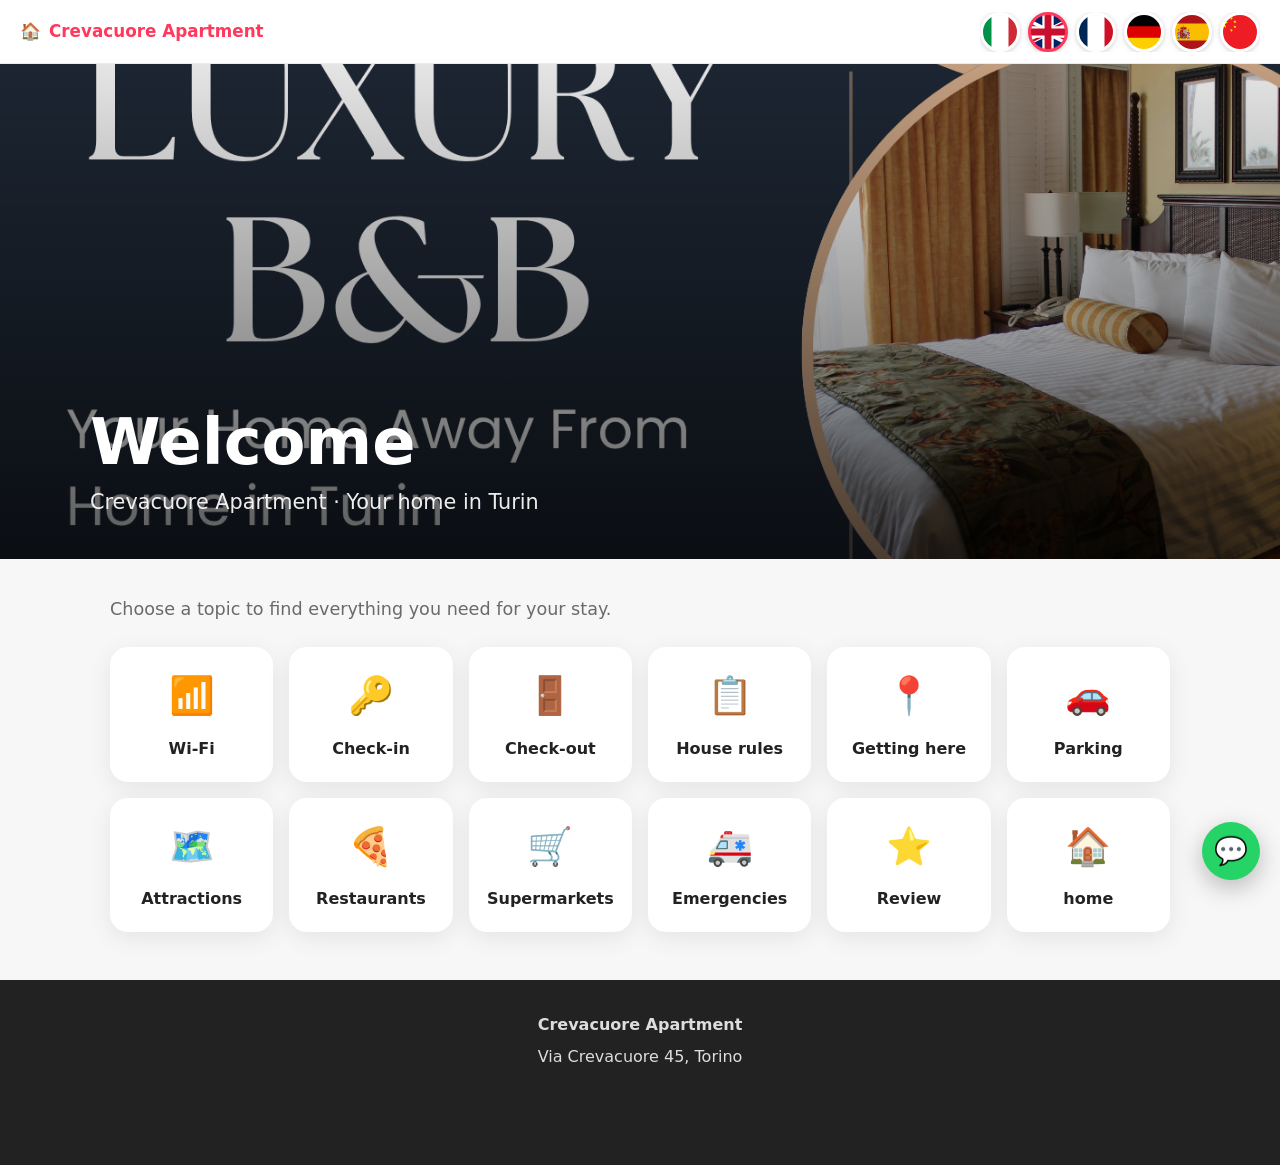
==== commit 7dbc5152: "fix index file for home.html" ====
--- a/index.html
+++ b/index.html
@@ -311,7 +311,8 @@
     { id: "restaurants",  file: "ristoranti.html",    icon: "🍕" },
     { id: "supermarkets", file: "supermercati.html",  icon: "🛒" },
     { id: "emergency",    file: "emergenze.html",     icon: "🚑" },
-    { id: "review",       file: "review.html",        icon: "⭐" }
+    { id: "review",       file: "review.html",        icon: "⭐" },
+    { id: "home",         file: "Home.html",          icon: "🏠" }
 ];
 
 /* ========== TRADUZIONI ========== */
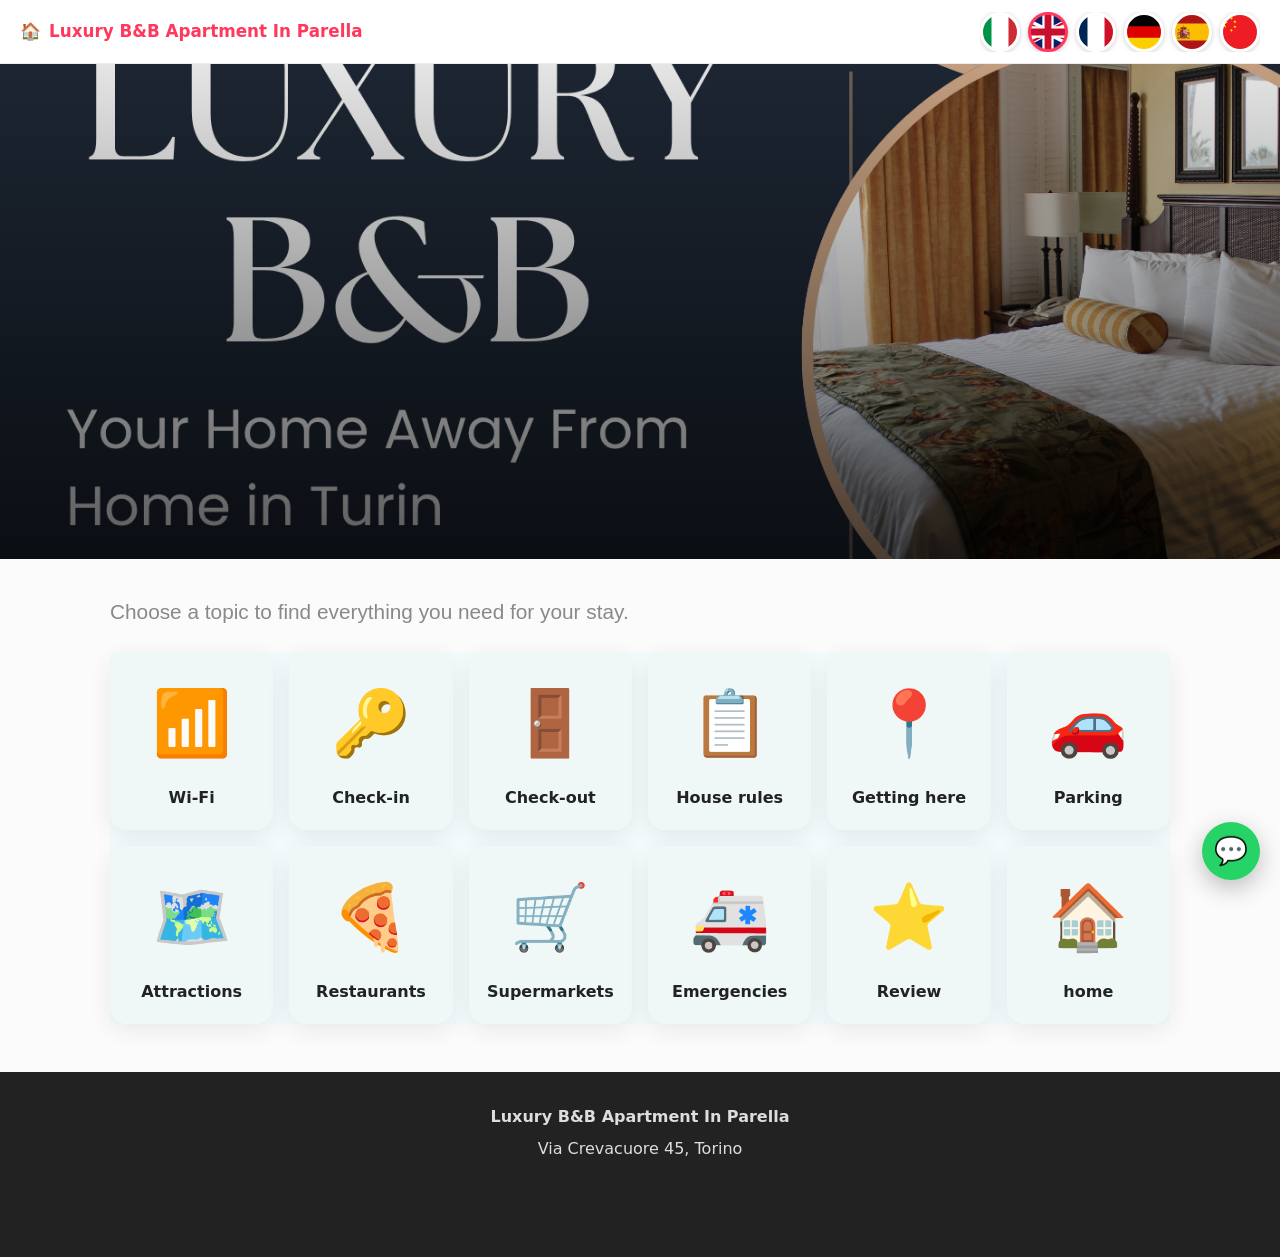
==== commit 9c938285: "rework files" ====
--- a/index.html
+++ b/index.html
@@ -10,9 +10,9 @@
     --accent:#ff385c;
     --accent-dark:#e31c5f;
     --text:#222;
-    --muted:#6a6a6a;
-    --bg:#f7f7f7;
-    --card:#fff;
+    --muted:#868a88;
+    --bg:#f7f7f773;
+    --card:#eff8f6fb;
     --line:#ebebeb;
     --radius:18px;
     --shadow:0 6px 24px rgba(0,0,0,.08);
@@ -130,14 +130,16 @@
 
 .intro{
     margin-bottom:24px;
-    font-size:1.1rem;
+    font-size:1.3rem;
     color:var(--muted);
+    font-family: Arial, Helvetica, sans-serif;
 }
 
 .dashboard{
     display:grid;
     grid-template-columns:repeat(auto-fill,minmax(150px,1fr));
     gap:16px;
+    background:rgba(242, 251, 252, 0.9);
 }
 
 .tile{
@@ -161,13 +163,14 @@
 .tile:hover{
     transform:translateY(-4px);
     box-shadow:0 12px 32px rgba(0,0,0,.12);
-}
-
-.tile-icon{font-size:2.3rem;}
+    
+}
+
+.tile-icon{font-size:4rem;}
 
 .section-title{
     margin:44px 0 18px;
-    font-size:1.5rem;
+    font-size:2.5rem;
 }
 
 .gallery{
@@ -252,15 +255,17 @@
 
 <header class="topbar">
     <button class="brand" id="brand" type="button">
-        🏠 <span class="brand-name">Crevacuore Apartment</span>
+        🏠 <span class="brand-name">Luxury B&B Apartment In Parella </span>
     </button>
     <div class="langs" id="langs" role="group" aria-label="Language"></div>
 </header>
 
 <section class="hero">
     <div class="hero-inner">
+    <!-- 
         <h1 data-i18n="title">Benvenuti</h1>
-        <p data-i18n="subtitle">Crevacuore Apartment · La vostra casa a Torino</p>
+       <p data-i18n="subtitle">Crevacuore Apartment · La vostra casa a Torino</p> 
+    -->
     </div>
 </section>
 
@@ -273,7 +278,7 @@
 </main>
 
 <footer class="footer">
-    <strong>Crevacuore Apartment</strong>
+    <strong>Luxury B&B Apartment In Parella</strong>
     <span>Via Crevacuore 45, Torino</span>
 </footer>
 
@@ -285,7 +290,7 @@
 /* ========== CONFIGURAZIONE ========== */
 
 const CONFIG = {
-    whatsapp: "CHANGE_ME_WHATSAPP",   // solo cifre, es. 393331234567
+    whatsapp: "393294572379",   // solo cifre, es. 393331234567
     defaultLang: "it",
     storageKey: "guestLanguage",      // stessa chiave per tutte le pagine
     galleryCount: 5                   // images/gallery1.jpg ... gallery5.jpg
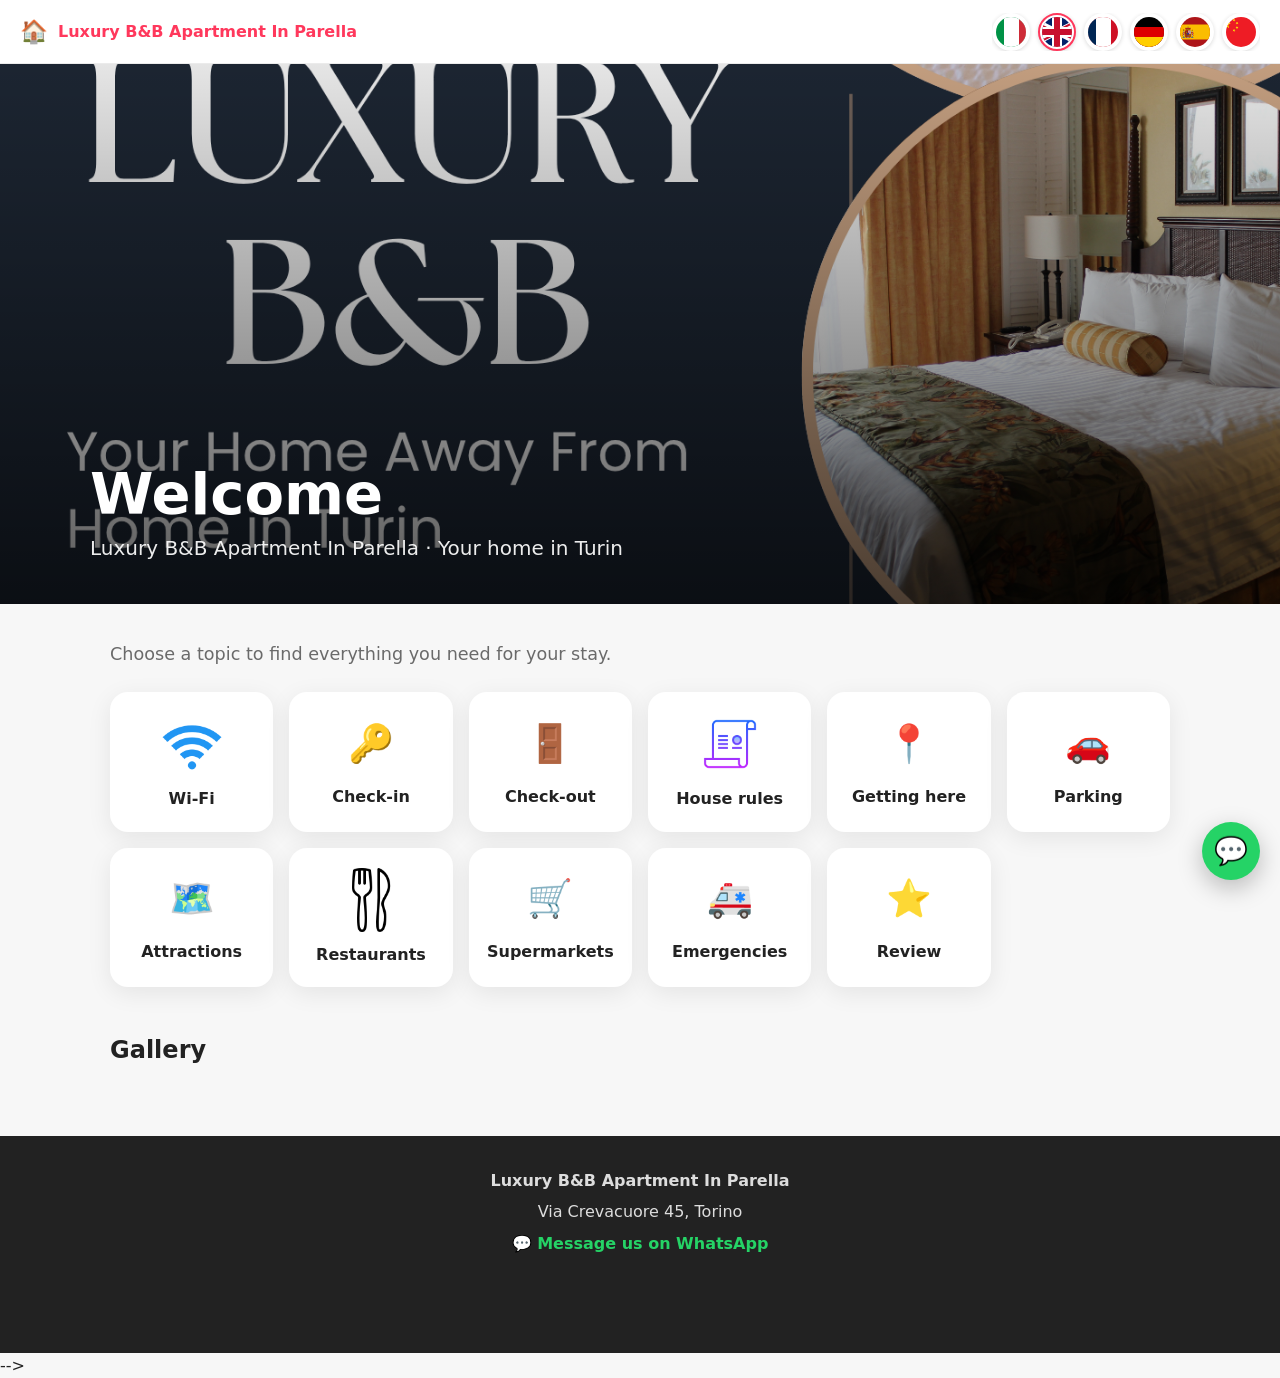
==== commit ea1e8145: "added new icons, added meteo info" ====
--- a/index.html
+++ b/index.html
@@ -1,3 +1,36 @@
+<!DOCTYPE html>
+<html lang="it">
+<head>
+<meta charset="UTF-8">
+<meta name="viewport" content="width=device-width, initial-scale=1.0">
+<title>Crevacuore Apartment</title>
+<script>
+    (function () {
+        var css = document.createElement("link");
+        css.rel = "stylesheet";
+        css.href = "style.css";
+        document.head.appendChild(css);
+    })();
+</script>
+</head>
+<body data-page="home">
+<div id="app"></div>
+<noscript>Abilita JavaScript per visualizzare la guida.</noscript>
+<script>
+    (function () {
+        var js = document.createElement("script");
+        js.src = "script.js";
+        document.body.appendChild(js);
+    })();
+</script>
+</body>
+</html>
+
+
+
+
+
+<!-- 
 <!DOCTYPE html>
 <html lang="it">
 <head>
@@ -266,7 +299,7 @@
         <h1 data-i18n="title">Benvenuti</h1>
        <p data-i18n="subtitle">Crevacuore Apartment · La vostra casa a Torino</p> 
     -->
-    </div>
+    <!-- </div>
 </section>
 
 <main class="container">
@@ -282,9 +315,9 @@
     <span>Via Crevacuore 45, Torino</span>
 </footer>
 
-<button class="wa-float" id="wa" type="button" aria-label="WhatsApp">💬</button>
-
-<script>
+<button class="wa-float" id="wa" type="button" aria-label="WhatsApp">💬</button> -->
+
+<!-- <script>
 "use strict";
 
 /* ========== CONFIGURAZIONE ========== */
@@ -312,13 +345,15 @@
     { id: "rules",        file: "regole.html",        icon: "📋" },
     { id: "directions",   file: "come-arrivare.html", icon: "📍" },
     { id: "parking",      file: "parcheggi.html",     icon: "🚗" },
-    { id: "attractions",  file: "attrazioni.html",    icon: "🗺️" },
-    { id: "restaurants",  file: "ristoranti.html",    icon: "🍕" },
+    { id: "attractions",  file: "attrazioni.html",    icon: "📷" },
+    { id: "restaurants",  file: "ristoranti.html",    icon: "🍽️" },
     { id: "supermarkets", file: "supermercati.html",  icon: "🛒" },
     { id: "emergency",    file: "emergenze.html",     icon: "🚑" },
     { id: "review",       file: "review.html",        icon: "⭐" },
     { id: "home",         file: "Home.html",          icon: "🏠" }
 ];
+
+
 
 /* ========== TRADUZIONI ========== */
 
@@ -553,4 +588,4 @@
 </script>
 
 </body>
-</html>+</html> --> -->
